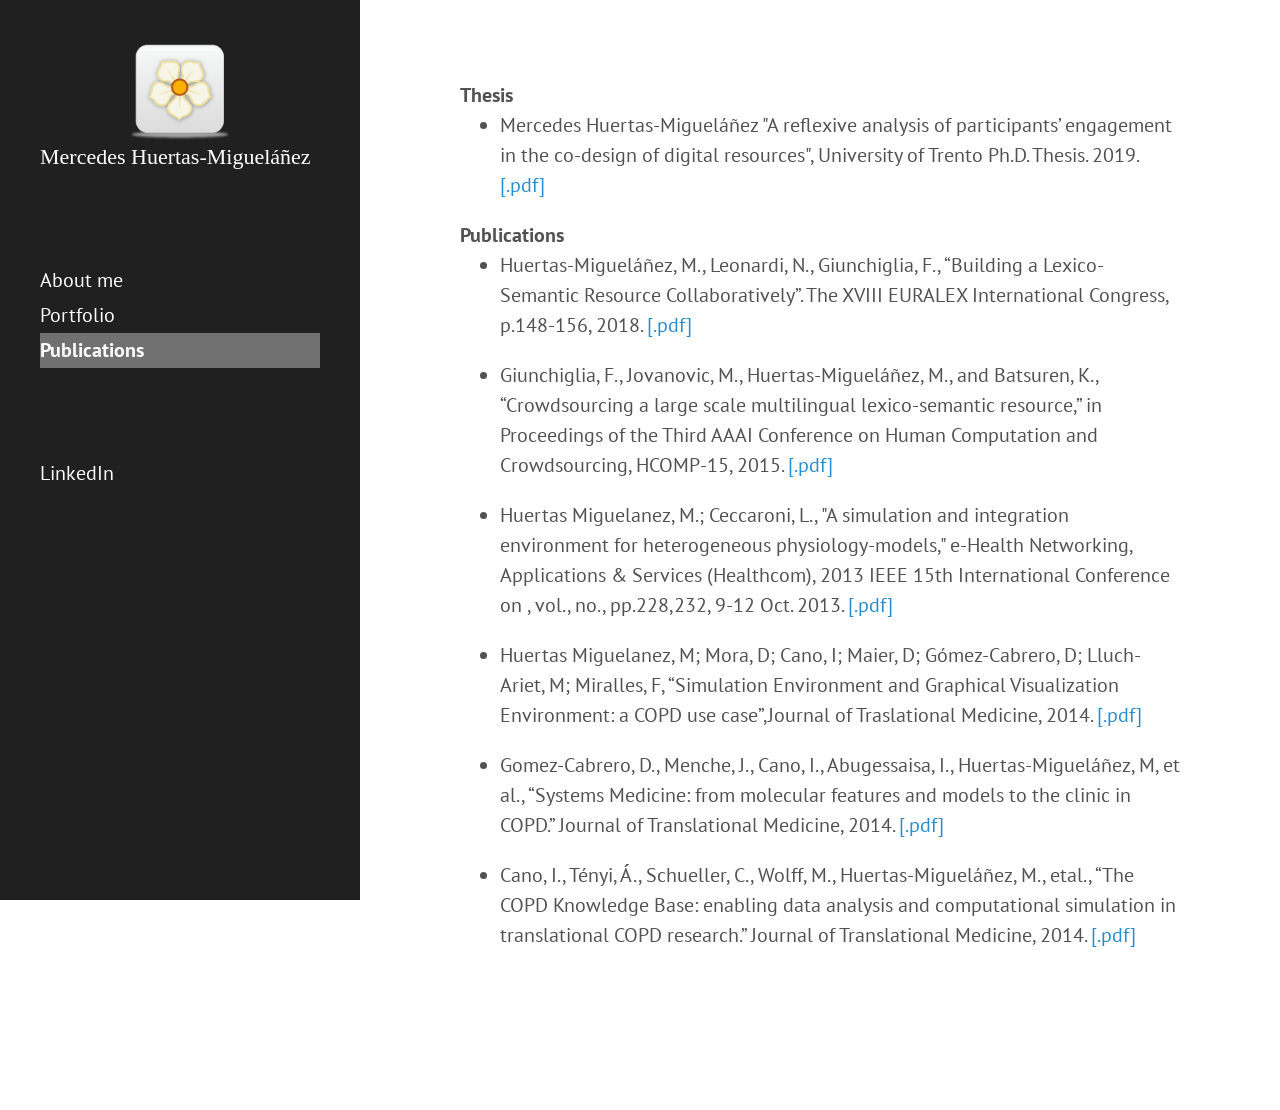
==== papers/index.html @ 6316e247 "re-style list" ====
<!DOCTYPE html>
<html lang="en-us">

  <head>
  <link href="http://gmpg.org/xfn/11" rel="profile">
  <meta http-equiv="X-UA-Compatible" content="IE=edge">
  <meta http-equiv="content-type" content="text/html; charset=utf-8">

  <!-- Enable responsiveness on mobile devices-->
  <meta name="viewport" content="width=device-width, initial-scale=1.0, maximum-scale=1">

  <title>
    
      Publications &middot; Mercedes Huertas-Migueláñez
    
  </title>

  <!-- CSS -->
  <link rel="stylesheet" href="/public/css/poole.css">
  <link rel="stylesheet" href="/public/css/syntax.css">
  <link rel="stylesheet" href="/public/css/hyde.css">
  <link rel="stylesheet" href="/public/css/mystyle.css">
  <link rel="stylesheet" href="https://fonts.googleapis.com/css?family=PT+Sans:400,400italic,700|Abril+Fatface">

  <!-- Icons -->
  <link rel="apple-touch-icon-precomposed" sizes="144x144" href="/public/apple-touch-icon-144-precomposed.png">
  <link rel="shortcut icon" href="/public/favicon.ico">

  <!-- RSS -->
  <link rel="alternate" type="application/rss+xml" title="RSS" href="/atom.xml">
  <link rel="icon" type="image/png" sizes="32x32" href="../Magnolia-icon.png">
</head>


  <body>

    <div class="sidebar">
      <div class="container">
        <div class="sidebar-about">
          <!--<br>      
          <br>
          <br>-
          <a href="#" class="image avatar"><img src="Magnolia-icon.png" alt="" /></a>-->
          <img src="../Magnolia-icon.png" alt="mobile app" style="width:100px;height:100px; margin: auto;">
      <!--<h3>-->
          Mercedes Huertas-Migueláñez
        <!--</h3>-->
      
        </div>
    <br>      
    <br>
    <br>


    <nav class="sidebar-nav">
      <a class="sidebar-nav-item" href="/">About me</a>
      
      <a class="sidebar-nav-item" href="/portfolio/">Portfolio</a>
          
      <a class="sidebar-nav-item active" href="/papers/">Publications</a>
      <!--<br>    
      <br>-->
      <br>
      <br>
      <br>
      <a href="https://bit.ly/2Ie0pxe">LinkedIn</a> 
      

      <!--<a class="sidebar-nav-item" href="https://github.com/paulachocron">GitHub</a>-->
      <!-- <span class="sidebar-nav-item">Currently v2.1.0</span> -->
    </nav>

    <!-- <p>&copy; 2018. All rights reserved.</p> -->
  </div>
</div>


    <div class="content container">
      <div class="page">
  <!--<h1 class="page-title" style="text-align: center; text-decoration: underline; text-underline-position: under">Publications</h1>-->
  <b>Thesis</b>
  <ul>
    <li>
      Mercedes Huertas-Migueláñez "A reflexive analysis of participants’ engagement in the co-design of digital resources", University of Trento Ph.D. Thesis. 2019. <a href="">[.pdf]</a>
    </li>
   </ul>
   
   <b>Publications</b> 
   <ul> 
    <li>
      <p>Huertas-Migueláñez, M., Leonardi, N., Giunchiglia, F., “Building a Lexico-Semantic Resource Collaboratively”. The XVIII EURALEX International Congress, p.148-156, 2018. <a href="https://iris.unitn.it/retrieve/handle/11572/206246/195060/Building%20a%20Lexico-Semantic%20Resource%20Collaboratively.pdf">[.pdf]</a></p>
      </li> 
    <li>  
      <p> Giunchiglia,  F., Jovanovic, M., Huertas-Migueláñez,  M., and Batsuren,  K., “Crowdsourcing a large scale multilingual lexico-semantic resource,” in Proceedings of the Third AAAI Conference on Human Computation and Crowdsourcing, HCOMP-15, 2015. <a href="https://www.humancomputation.com/2015/papers/53_Paper.pdf">[.pdf]</a></p>
    </li>
    <li>
      <p>Huertas Miguelanez, M.; Ceccaroni, L., "A simulation and integration environment for heterogeneous physiology-models," e-Health Networking, Applications & Services (Healthcom), 2013 IEEE 15th International Conference on , vol., no., pp.228,232, 9-12 Oct. 2013. <a href="https://www.researchgate.net/profile/Mercedes_Huertas/publication/266478234_A_simulation_and_integration_environment_for_heterogeneous_physiology-models/links/54339aae0cf20c6211be5583/A-simulation-and-integration-environment-for-heterogeneous-physiology-models.pdf">[.pdf]</a></p>
    </li>
    <li>
      <p>Huertas Miguelanez, M; Mora, D; Cano, I; Maier, D; Gómez-Cabrero, D; Lluch-Ariet, M; Miralles, F, “Simulation Environment and Graphical Visualization Environment: a COPD use case”,Journal of Traslational Medicine, 2014. <a href="https://translational-medicine.biomedcentral.com/track/pdf/10.1186/1479-5876-12-S2-S7">[.pdf]</a></p>
    </li>
    <li>
      <p>Gomez-Cabrero, D., Menche, J., Cano, I., Abugessaisa, I., Huertas-Migueláñez, M, et al., “Systems Medicine: from molecular features and models to the clinic in COPD.” Journal of Translational Medicine, 2014. <a href="https://translational-medicine.biomedcentral.com/track/pdf/10.1186/1479-5876-12-S2-S4">[.pdf]</a></p>
    </li>
    <li>
      <p>Cano, I., Tényi, Á., Schueller, C., Wolff, M., Huertas-Migueláñez, M., etal., “The COPD Knowledge Base: enabling data analysis and computational simulation in translational COPD research.” Journal of Translational Medicine, 2014. <a href="https://link.springer.com/content/pdf/10.1186/1479-5876-12-S2-S6.pdf">[.pdf]</a></p>
    </li>

  </ul>
</div>

    </div>

  </body>
</html>
---- public/css/poole.css ----
/*
 *                        ___
 *                       /\_ \
 *  _____     ___     ___\//\ \      __
 * /\ '__`\  / __`\  / __`\\ \ \   /'__`\
 * \ \ \_\ \/\ \_\ \/\ \_\ \\_\ \_/\  __/
 *  \ \ ,__/\ \____/\ \____//\____\ \____\
 *   \ \ \/  \/___/  \/___/ \/____/\/____/
 *    \ \_\
 *     \/_/
 *
 * Designed, built, and released under MIT license by @mdo. Learn more at
 * https://github.com/poole/poole.
 */


/*
 * Contents
 *
 * Body resets
 * Custom type
 * Messages
 * Container
 * Masthead
 * Posts and pages
 * Pagination
 * Reverse layout
 * Themes
 */


/*
 * Body resets
 *
 * Update the foundational and global aspects of the page.
 */

* {
  -webkit-box-sizing: border-box;
     -moz-box-sizing: border-box;
          box-sizing: border-box;
}

html,
body {
  margin: 0;
  padding: 0;
}

html {
  font-family: "Helvetica Neue", Helvetica, Arial, sans-serif;
  font-size: 16px;
  line-height: 1.5;
}
@media (min-width: 38em) {
  html {
    font-size: 20px;
  }
}

body {
  color: #515151;
  background-color: #fff;
  -webkit-text-size-adjust: 100%;
      -ms-text-size-adjust: 100%;
}

/* No `:visited` state is required by default (browsers will use `a`) */
a {
  color: #268bd2;
  text-decoration: none;
}
a strong {
  color: inherit;
}
/* `:focus` is linked to `:hover` for basic accessibility */
a:hover,
a:focus {
  text-decoration: underline;
}

/* Headings */
h1, h2, h3, h4, h5, h6 {
  margin-bottom: .5rem;
  font-weight: bold;
  line-height: 1.25;
  color: #313131;
  text-rendering: optimizeLegibility;
}
h1 {
  font-size: 2rem;
}
h2 {
  margin-top: 1rem;
  font-size: 1.5rem;
}
h3 {
  margin-top: 1.5rem;
  font-size: 1.25rem;
}
h4, h5, h6 {
  margin-top: 1rem;
  font-size: 1rem;
}

/* Body text */
p {
  margin-top: 0;
  margin-bottom: 1rem;
}

strong {
  color: #303030;
}


/* Lists */
ul, ol, dl {
  margin-top: 0;
  margin-bottom: 1rem;
}

dt {
  font-weight: bold;
}
dd {
  margin-bottom: .5rem;
}

/* Misc */
hr {
  position: relative;
  margin: 1.5rem 0;
  border: 0;
  border-top: 1px solid #eee;
  border-bottom: 1px solid #fff;
}

abbr {
  font-size: 85%;
  font-weight: bold;
  color: #555;
  text-transform: uppercase;
}
abbr[title] {
  cursor: help;
  border-bottom: 1px dotted #e5e5e5;
}

/* Code */
code,
pre {
  font-family: Menlo, Monaco, "Courier New", monospace;
}
code {
  padding: .25em .5em;
  font-size: 85%;
  color: #bf616a;
  background-color: #f9f9f9;
  border-radius: 3px;
}
pre {
  display: block;
  margin-top: 0;
  margin-bottom: 1rem;
  padding: 1rem;
  font-size: .8rem;
  line-height: 1.4;
  white-space: pre;
  white-space: pre-wrap;
  word-break: break-all;
  word-wrap: break-word;
  background-color: #f9f9f9;
}
pre code {
  padding: 0;
  font-size: 100%;
  color: inherit;
  background-color: transparent;
}

/* Pygments via Jekyll */
.highlight {
  margin-bottom: 1rem;
  border-radius: 4px;
}
.highlight pre {
  margin-bottom: 0;
}

/* Gist via GitHub Pages */
.gist .gist-file {
  font-family: Menlo, Monaco, "Courier New", monospace !important;
}
.gist .markdown-body {
  padding: 15px;
}
.gist pre {
  padding: 0;
  background-color: transparent;
}
.gist .gist-file .gist-data {
  font-size: .8rem !important;
  line-height: 1.4;
}
.gist code {
  padding: 0;
  color: inherit;
  background-color: transparent;
  border-radius: 0;
}

/* Quotes */
blockquote {
  padding: .5rem 1rem;
  margin: .8rem 0;
  color: #7a7a7a;
  border-left: .25rem solid #e5e5e5;
}
blockquote p:last-child {
  margin-bottom: 0;
}
@media (min-width: 30em) {
  blockquote {
    padding-right: 5rem;
    padding-left: 1.25rem;
  }
}

img {
  display: block;
  max-width: 100%;
  margin: 0 0 1rem;
  border-radius: 5px;
}

/* Tables */
table {
  margin-bottom: 1rem;
  width: 100%;
  border: 1px solid #e5e5e5;
  border-collapse: collapse;
}
td,
th {
  padding: .25rem .5rem;
  border: 1px solid #e5e5e5;
}
tbody tr:nth-child(odd) td,
tbody tr:nth-child(odd) th {
  background-color: #f9f9f9;
}


/*
 * Custom type
 *
 * Extend paragraphs with `.lead` for larger introductory text.
 */

.lead {
  font-size: 1.25rem;
  font-weight: 300;
}


/*
 * Messages
 *
 * Show alert messages to users. You may add it to single elements like a `<p>`,
 * or to a parent if there are multiple elements to show.
 */

.message {
  margin-bottom: 1rem;
  padding: 1rem;
  color: #717171;
  background-color: #f9f9f9;
}


/*
 * Container
 *
 * Center the page content.
 */

.container {
  max-width: 38rem;
  padding-left:  1rem;
  padding-right: 1rem;
  margin-left:  auto;
  margin-right: auto;
}


/*
 * Masthead
 *
 * Super small header above the content for site name and short description.
 */

.masthead {
  padding-top:    1rem;
  padding-bottom: 1rem;
  margin-bottom: 3rem;
}
.masthead-title {
  margin-top: 0;
  margin-bottom: 0;
  color: #505050;
}
.masthead-title a {
  color: #505050;
}
.masthead-title small {
  font-size: 75%;
  font-weight: 400;
  color: #c0c0c0;
  letter-spacing: 0;
}


/*
 * Posts and pages
 *
 * Each post is wrapped in `.post` and is used on default and post layouts. Each
 * page is wrapped in `.page` and is only used on the page layout.
 */

.page,
.post {
  margin-bottom: 4em;
}

/* Blog post or page title */
.page-title,
.post-title,
.post-title a {
  color: #303030;
}
.page-title,
.post-title {
  margin-top: 0;
}

/* Meta data line below post title */
.post-date {
  display: block;
  margin-top: -.5rem;
  margin-bottom: 1rem;
  color: #9a9a9a;
}

/* Related posts */
.related {
  padding-top: 2rem;
  padding-bottom: 2rem;
  border-top: 1px solid #eee;
}
.related-posts {
  padding-left: 0;
  list-style: none;
}
.related-posts h3 {
  margin-top: 0;
}
.related-posts li small {
  font-size: 75%;
  color: #999;
}
.related-posts li a:hover {
  color: #268bd2;
  text-decoration: none;
}
.related-posts li a:hover small {
  color: inherit;
}


/*
 * Pagination
 *
 * Super lightweight (HTML-wise) blog pagination. `span`s are provide for when
 * there are no more previous or next posts to show.
 */

.pagination {
  overflow: hidden; /* clearfix */
  margin-left: -1rem;
  margin-right: -1rem;
  font-family: "PT Sans", Helvetica, Arial, sans-serif;
  color: #ccc;
  text-align: center;
}

/* Pagination items can be `span`s or `a`s */
.pagination-item {
  display: block;
  padding: 1rem;
  border: 1px solid #eee;
}
.pagination-item:first-child {
  margin-bottom: -1px;
}

/* Only provide a hover state for linked pagination items */
a.pagination-item:hover {
  background-color: #f5f5f5;
}

@media (min-width: 30em) {
  .pagination {
    margin: 3rem 0;
  }
  .pagination-item {
    float: left;
    width: 50%;
  }
  .pagination-item:first-child {
    margin-bottom: 0;
    border-top-left-radius:    4px;
    border-bottom-left-radius: 4px;
  }
  .pagination-item:last-child {
    margin-left: -1px;
    border-top-right-radius:    4px;
    border-bottom-right-radius: 4px;
  }
}
---- public/css/syntax.css ----
.highlight .hll { background-color: #ffc; }
.highlight .c { color: #999; } /* Comment */
.highlight .err { color: #a00; background-color: #faa } /* Error */
.highlight .k { color: #069; } /* Keyword */
.highlight .o { color: #555 } /* Operator */
.highlight .cm { color: #09f; font-style: italic } /* Comment.Multiline */
.highlight .cp { color: #099 } /* Comment.Preproc */
.highlight .c1 { color: #999; } /* Comment.Single */
.highlight .cs { color: #999; } /* Comment.Special */
.highlight .gd { background-color: #fcc; border: 1px solid #c00 } /* Generic.Deleted */
.highlight .ge { font-style: italic } /* Generic.Emph */
.highlight .gr { color: #f00 } /* Generic.Error */
.highlight .gh { color: #030; } /* Generic.Heading */
.highlight .gi { background-color: #cfc; border: 1px solid #0c0 } /* Generic.Inserted */
.highlight .go { color: #aaa } /* Generic.Output */
.highlight .gp { color: #009; } /* Generic.Prompt */
.highlight .gs { } /* Generic.Strong */
.highlight .gu { color: #030; } /* Generic.Subheading */
.highlight .gt { color: #9c6 } /* Generic.Traceback */
.highlight .kc { color: #069; } /* Keyword.Constant */
.highlight .kd { color: #069; } /* Keyword.Declaration */
.highlight .kn { color: #069; } /* Keyword.Namespace */
.highlight .kp { color: #069 } /* Keyword.Pseudo */
.highlight .kr { color: #069; } /* Keyword.Reserved */
.highlight .kt { color: #078; } /* Keyword.Type */
.highlight .m { color: #f60 } /* Literal.Number */
.highlight .s { color: #d44950 } /* Literal.String */
.highlight .na { color: #4f9fcf } /* Name.Attribute */
.highlight .nb { color: #366 } /* Name.Builtin */
.highlight .nc { color: #0a8; } /* Name.Class */
.highlight .no { color: #360 } /* Name.Constant */
.highlight .nd { color: #99f } /* Name.Decorator */
.highlight .ni { color: #999; } /* Name.Entity */
.highlight .ne { color: #c00; } /* Name.Exception */
.highlight .nf { color: #c0f } /* Name.Function */
.highlight .nl { color: #99f } /* Name.Label */
.highlight .nn { color: #0cf; } /* Name.Namespace */
.highlight .nt { color: #2f6f9f; } /* Name.Tag */
.highlight .nv { color: #033 } /* Name.Variable */
.highlight .ow { color: #000; } /* Operator.Word */
.highlight .w { color: #bbb } /* Text.Whitespace */
.highlight .mf { color: #f60 } /* Literal.Number.Float */
.highlight .mh { color: #f60 } /* Literal.Number.Hex */
.highlight .mi { color: #f60 } /* Literal.Number.Integer */
.highlight .mo { color: #f60 } /* Literal.Number.Oct */
.highlight .sb { color: #c30 } /* Literal.String.Backtick */
.highlight .sc { color: #c30 } /* Literal.String.Char */
.highlight .sd { color: #c30; font-style: italic } /* Literal.String.Doc */
.highlight .s2 { color: #c30 } /* Literal.String.Double */
.highlight .se { color: #c30; } /* Literal.String.Escape */
.highlight .sh { color: #c30 } /* Literal.String.Heredoc */
.highlight .si { color: #a00 } /* Literal.String.Interpol */
.highlight .sx { color: #c30 } /* Literal.String.Other */
.highlight .sr { color: #3aa } /* Literal.String.Regex */
.highlight .s1 { color: #c30 } /* Literal.String.Single */
.highlight .ss { color: #fc3 } /* Literal.String.Symbol */
.highlight .bp { color: #366 } /* Name.Builtin.Pseudo */
.highlight .vc { color: #033 } /* Name.Variable.Class */
.highlight .vg { color: #033 } /* Name.Variable.Global */
.highlight .vi { color: #033 } /* Name.Variable.Instance */
.highlight .il { color: #f60 } /* Literal.Number.Integer.Long */

.css .o,
.css .o + .nt,
.css .nt + .nt { color: #999; }
---- public/css/hyde.css ----
/*
 *  __                  __
 * /\ \                /\ \
 * \ \ \___   __  __   \_\ \     __
 *  \ \  _ `\/\ \/\ \  /'_` \  /'__`\
 *   \ \ \ \ \ \ \_\ \/\ \_\ \/\  __/
 *    \ \_\ \_\/`____ \ \___,_\ \____\
 *     \/_/\/_/`/___/> \/__,_ /\/____/
 *                /\___/
 *                \/__/
 *
 * Designed, built, and released under MIT license by @mdo. Learn more at
 * https://github.com/poole/hyde.
 */


/*
 * Contents
 *
 * Global resets
 * Sidebar
 * Container
 * Reverse layout
 * Themes
 */


/*
 º* Global resets
 *
 * Update the foundational and global aspects of the page.
 */

html {
  font-family: "PT Sans", Helvetica, Arial, sans-serif;
}
@media (min-width: 48em) {
  html {
    font-size: 16px;
  }
}
@media (min-width: 58em) {
  html {
    font-size: 20px;
  }
}


/*
 * Sidebar
 *
 * Flexible banner for housing site name, intro, and "footer" content. Starts
 * out above content in mobile and later moves to the side with wider viewports.
 */

.sidebar {
  text-align: center;
  padding: 2rem 1rem;
  color: #fff;
  background-color: #202020;
}
@media (min-width: 48em) {
  .sidebar {
    position: fixed;
    top: 0;
    left: 0;
    bottom: 0;
    width: 18rem;
    text-align: left;
  }
}

/* Sidebar links */
.sidebar a {
  color: #fff;
}

/* About section */
.sidebar-about {
  color: #fff;
  margin-top: 0;
  font-family: serif;
  font-size: 1.10rem;
}

/* Sidebar nav */
.sidebar-nav {
  margin-bottom: 1rem;
  margin-left: 0rem;
}
.sidebar-nav-item {
  display: block;
  line-height: 1.75;
font-size: 1rem;
}
a.sidebar-nav-item:hover,
a.sidebar-nav-item:focus {
  text-decoration: underline;
}
.sidebar-nav-item.active {
  font-weight: bold;
}

/* Sticky sidebar
 *
 * Add the `sidebar-sticky` class to the sidebar's container to affix it the
 * contents to the bottom of the sidebar in tablets and up.
 */

@media (min-width: 48em) {
  .sidebar-sticky {
    position: absolute;
    right:  1rem;
    bottom: 1rem;
    left:   1rem;
  }
}

/* Image */

  .image {
    border-radius: 0.35em;
    border: 0;
    display: inline-block;
    position: relative;
  }

    .image:before {
      -moz-transition: opacity 0.2s ease-in-out;
      -webkit-transition: opacity 0.2s ease-in-out;
      -o-transition: opacity 0.2s ease-in-out;
      -ms-transition: opacity 0.2s ease-in-out;
      transition: opacity 0.2s ease-in-out;
      background: url("images/overlay.png");
      border-radius: 0.35em;
      content: '';
      display: block;
      height: 100%;
      left: 0;
      opacity: 0.5;
      position: absolute;
      top: 0;
      width: 100%;
    }

    .image.thumb {
      text-align: center;
    }

      .image.thumb:after {
        -moz-transition: opacity 0.2s ease-in-out;
        -webkit-transition: opacity 0.2s ease-in-out;
        -o-transition: opacity 0.2s ease-in-out;
        -ms-transition: opacity 0.2s ease-in-out;
        transition: opacity 0.2s ease-in-out;
        border-radius: 0.35em;
        border: solid 3px rgba(255, 255, 255, 0.5);
        color: #fff;
        content: 'View';
        display: inline-block;
        font-size: 0.8em;
        font-weight: 400;
        left: 50%;
        line-height: 2.25em;
        margin: -1.25em 0 0 -3em;
        opacity: 0;
        padding: 0 1.5em;
        position: absolute;
        text-align: center;
        text-decoration: none;
        top: 50%;
        white-space: nowrap;
      }

      .image.thumb:hover:after {
        opacity: 1.0;
      }

      .image.thumb:hover:before {
        background: url("images/overlay.png"), url("images/overlay.png");
        opacity: 1.0;
      }

    .image img {
      border-radius: 0.35em;
      display: block;
    }

    .image.left {
      float: left;
      margin: 0 1.5em 1em 0;
      top: 0.25em;
    }

    .image.right {
      float: right;
      margin: 0 0 1em 1.5em;
      top: 0.25em;
    }

    .image.left, .image.right {
      max-width: 40%;
    }

      .image.left img, .image.right img {
        width: 100%;
      }

    .image.fit, .excerpt img {
      display: block;
      margin: 0 0 2em 0;
      width: 100%;
    }

      .image.fit img {
        width: 100%;
      }

    .image.avatar {
      border-radius: 100%;
    }

      .image.avatar:before {
        display: none;
      }

      .image.avatar img {
        border-radius: 100%;
        width: 100%;
      }


/* Container
 *
 * Align the contents of the site above the proper threshold with some margin-fu
 * with a 25%-wide `.sidebar`.
 */

.content {
  padding-top:    4rem;
  padding-bottom: 4rem;
}

@media (min-width: 48em) {
  .content {
    max-width: 38rem;
    margin-left: 20rem;
    margin-right: 2rem;
  }
}

@media (min-width: 64em) {
  .content {
    margin-left: 22rem;
    margin-right: 4rem;
  }
}


/*
 * Reverse layout
 *
 * Flip the orientation of the page by placing the `.sidebar` on the right.
 */

@media (min-width: 48em) {
  .layout-reverse .sidebar {
    left: auto;
    right: 0;
  }
  .layout-reverse .content {
    margin-left: 2rem;
    margin-right: 20rem;
  }
}

@media (min-width: 64em) {
  .layout-reverse .content {
    margin-left: 4rem;
    margin-right: 22rem;
  }
}



/*
 * Themes
 *
 * As of v1.1, Hyde includes optional themes to color the sidebar and links
 * within blog posts. To use, add the class of your choosing to the `body`.
 */

/* Base16 (http://chriskempson.github.io/base16/#default) */

/* Red */
.theme-base-08 .sidebar {
  background-color: #ac4142;
}
.theme-base-08 .content a,
.theme-base-08 .related-posts li a:hover {
  color: #ac4142;
}

/* Orange */
.theme-base-09 .sidebar {
  background-color: #d28445;
}
.theme-base-09 .content a,
.theme-base-09 .related-posts li a:hover {
  color: #d28445;
}

/* Yellow */
.theme-base-0a .sidebar {
  background-color: #f4bf75;
}
.theme-base-0a .content a,
.theme-base-0a .related-posts li a:hover {
  color: #f4bf75;
}

/* Green */
.theme-base-0b .sidebar {
  background-color: #90a959;
}
.theme-base-0b .content a,
.theme-base-0b .related-posts li a:hover {
  color: #90a959;
}

/* Cyan */
.theme-base-0c .sidebar {
  background-color: #75b5aa;
}
.theme-base-0c .content a,
.theme-base-0c .related-posts li a:hover {
  color: #75b5aa;
}

/* Blue */
.theme-base-0d .sidebar {
  background-color: #6a9fb5;
}
.theme-base-0d .content a,
.theme-base-0d .related-posts li a:hover {
  color: #6a9fb5;
}

/* Magenta */
.theme-base-0e .sidebar {
  background-color: #aa759f;
}
.theme-base-0e .content a,
.theme-base-0e .related-posts li a:hover {
  color: #aa759f;
}

/* Brown */
.theme-base-0f .sidebar {
  background-color: #8f5536;
}
.theme-base-0f .content a,
.theme-base-0f .related-posts li a:hover {
  color: #8f5536;
}
---- public/css/mystyle.css ----
* {box-sizing:border-box}

/* Slideshow container */
/*.slideshow-container {
  max-width: 500px;
  position: relative;
  margin: auto;
}*/

.slideshow-container {
  max-width: 700px;
  max-height: 400px;
  margin: 25px 10px;
  position: relative;
  margin: auto;
}

/* Hide the images by default */
.mySlides {
  display: none;
}
.mySlides2 {
  display: none;
}

/* Next & previous buttons */
.prev, .next {
  cursor: pointer;
  position: absolute;
  top: 50%;
  width: auto;
  margin-top: -22px;
  margin-left: -350px;
  padding: 16px;
  color: white;
  font-weight: bold;
  font-size: 18px;
  transition: 0.6s ease;
  border-radius: 0 3px 3px 0;
  user-select: none;
}

/* Position the "next button" to the right */
.next {
  right: 0;
  border-radius: 3px 0 0 3px;
}

/* On hover, add a black background color with a little bit see-through */
.prev:hover, .next:hover {
  background-color: rgba(0,0,0,0.8);
}

/* Caption text */
.text {
  color: #f2f2f2;
  font-size: 15px;
  padding: 8px 12px;
  position: absolute;
  bottom: 8px;
  width: 100%;
  text-align: center;
}

/* Number text (1/3 etc) */
.numbertext {
  color: #f2f2f2;
  font-size: 12px;
  padding: 8px 12px;
  position: absolute;
  top: 0;
}

/* The dots/bullets/indicators */
.dot {
  cursor: pointer;
  height: 15px;
  width: 15px;
  margin: 0 2px;
  background-color: #bbb;
  border-radius: 50%;
  display: inline-block;
  transition: background-color 0.6s ease;
}
.dot2 {
  cursor: pointer;
  height: 15px;
  width: 15px;
  margin: 0 2px;
  background-color: #bbb;
  border-radius: 50%;
  display: inline-block;
  transition: background-color 0.6s ease;
}

.active, .dot:hover {
  background-color: #717171;
}
.active, .dot2:hover {
  background-color: #717171;
}

/* Fading animation */
.fade {
  -webkit-animation-name: fade;
  -webkit-animation-duration: 1.5s;
  animation-name: fade;
  animation-duration: 1.5s;
}

@-webkit-keyframes fade {
  from {opacity: .4}
  to {opacity: 1}
}

@keyframes fade {
  from {opacity: .4}
  to {opacity: 1}
}
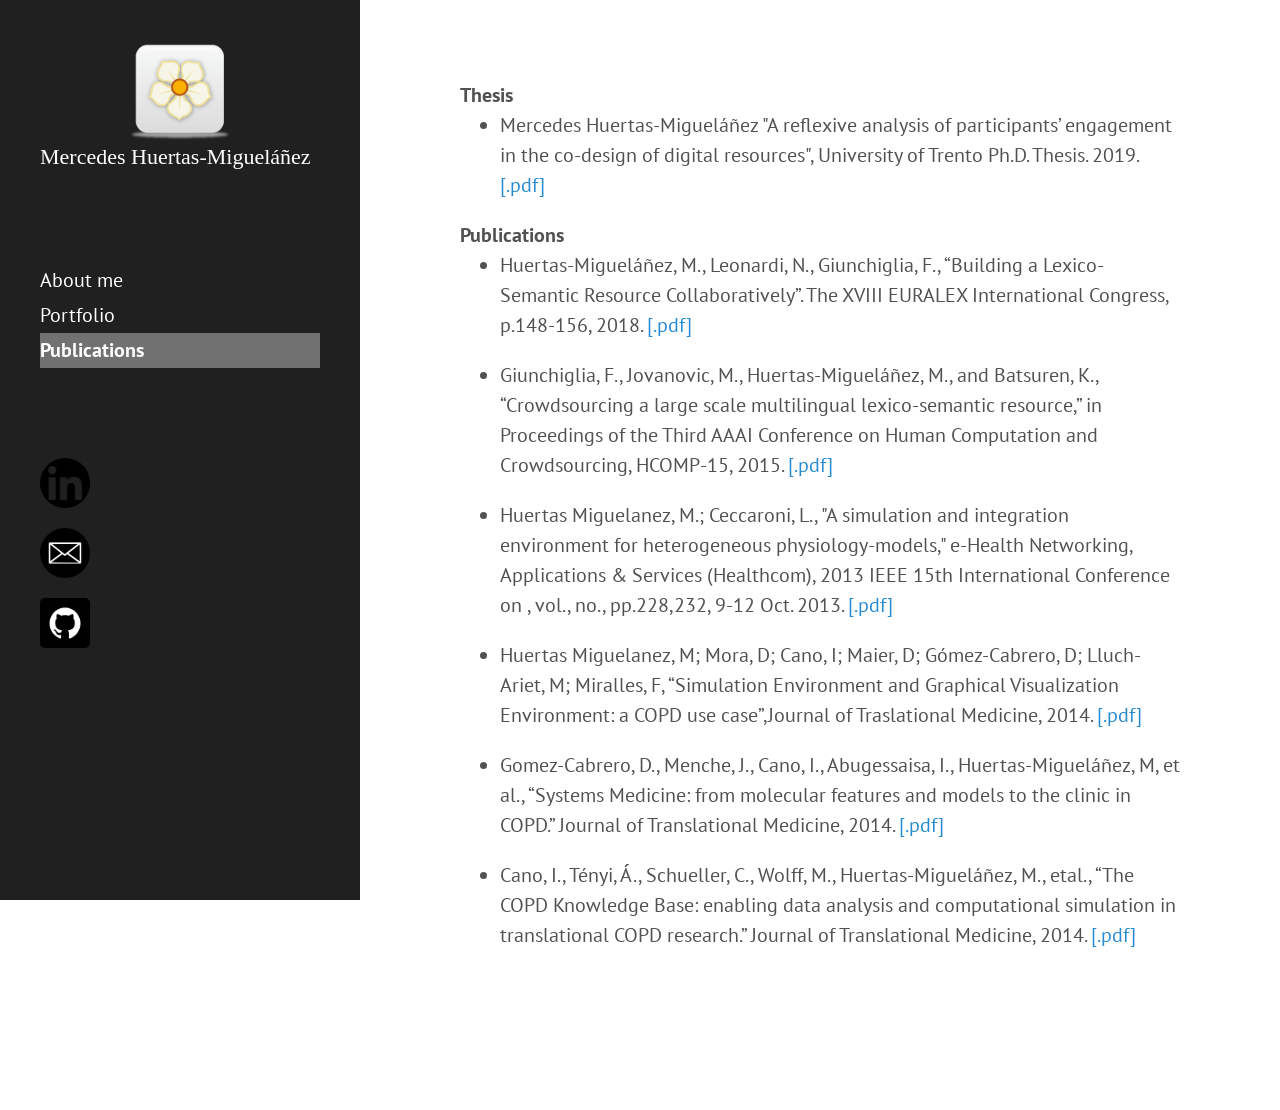
==== commit 575b48cb: "Icons Adding icons to my social networks" ====
--- a/papers/index.html
+++ b/papers/index.html
@@ -63,7 +63,9 @@
       <br>
       <br>
       <br>
-      <a href="https://bit.ly/2Ie0pxe">LinkedIn</a> 
+      <a href="https://bit.ly/2Ie0pxe"><img border="0" alt="LindedIn" src="../linkedIcon.png" width="50" height="50"></a>
+      <a href="mailto:mmercedeshuertas@gmail.com?Subject=Contact%20me"><img border="0" alt="Email" src="../emailicon.png" width="50" height="50"></a>
+      <a href="https://github.com/mmercedeshuertas"><img border="0" alt="Email" src="../githubIcon.png" width="50" height="50"></a> 
       
 
       <!--<a class="sidebar-nav-item" href="https://github.com/paulachocron">GitHub</a>-->
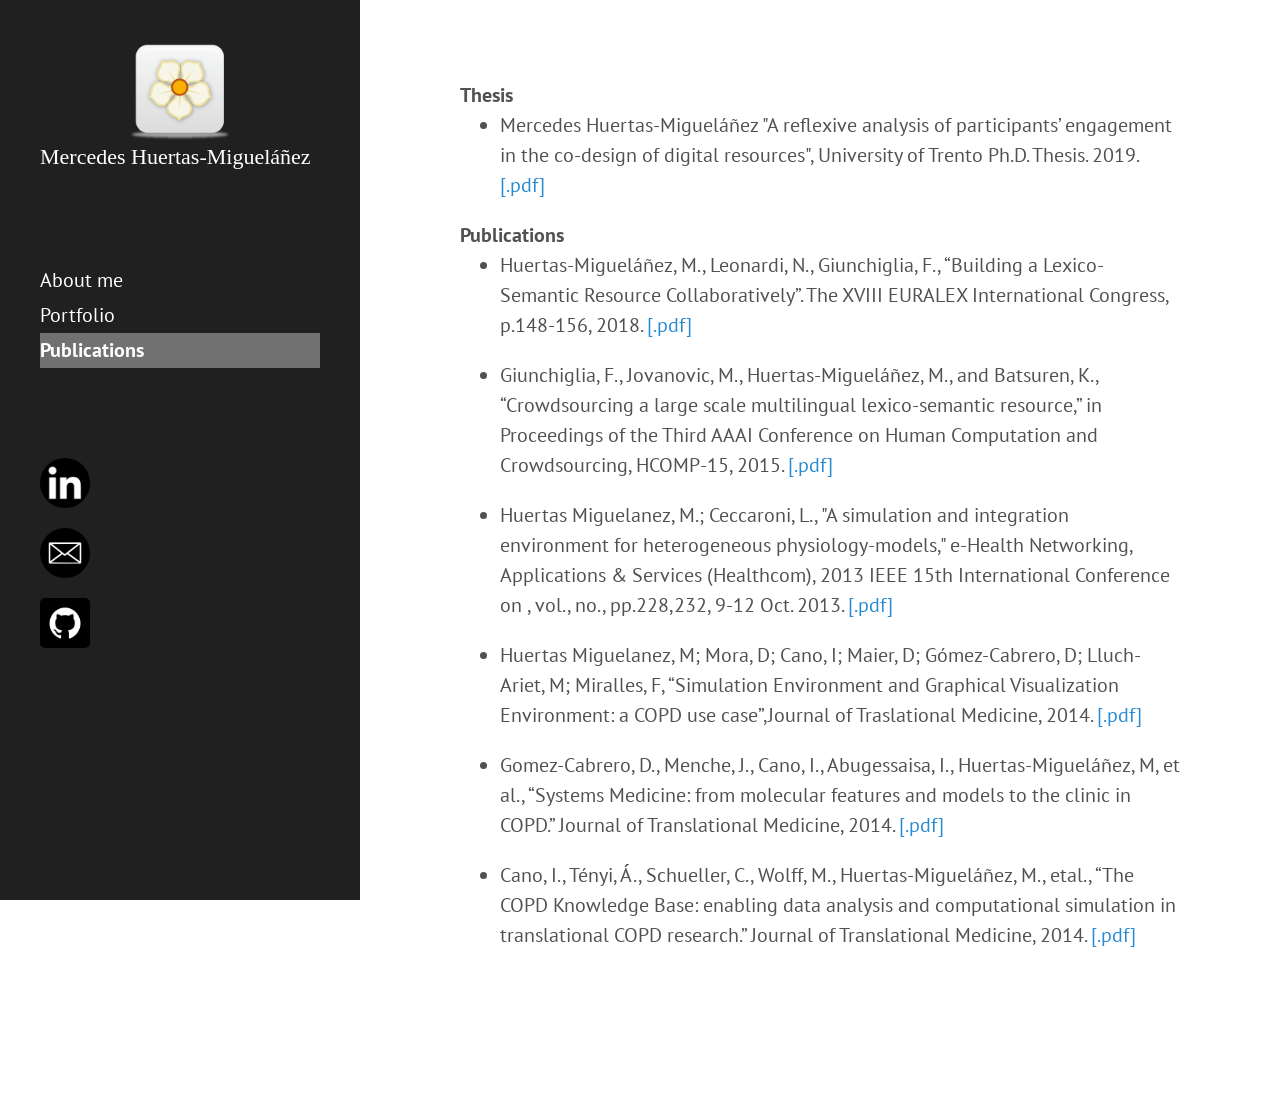
==== commit d51a87f3: "icon aligns new icons and align in same row" ====
--- a/papers/index.html
+++ b/papers/index.html
@@ -63,10 +63,11 @@
       <br>
       <br>
       <br>
-      <a href="https://bit.ly/2Ie0pxe"><img border="0" alt="LindedIn" src="../linkedIcon.png" width="50" height="50"></a>
-      <a href="mailto:mmercedeshuertas@gmail.com?Subject=Contact%20me"><img border="0" alt="Email" src="../emailicon.png" width="50" height="50"></a>
-      <a href="https://github.com/mmercedeshuertas"><img border="0" alt="Email" src="../githubIcon.png" width="50" height="50"></a> 
-      
+      <div>
+        <a href="https://bit.ly/2Ie0pxe"><img border="0" alt="LindedIn" src="../LinkedInIcon.png" width="50" height="50"></a>
+        <a href="mailto:mmercedeshuertas@gmail.com?Subject=Contact%20me"><img border="0" alt="Email" src="../emailicon.png" width="50" height="50"></a>
+        <a href="https://github.com/mmercedeshuertas"><img border="0" alt="Email" src="../githubIcon.png" width="50" height="50"></a> 
+      </div>
 
       <!--<a class="sidebar-nav-item" href="https://github.com/paulachocron">GitHub</a>-->
       <!-- <span class="sidebar-nav-item">Currently v2.1.0</span> -->
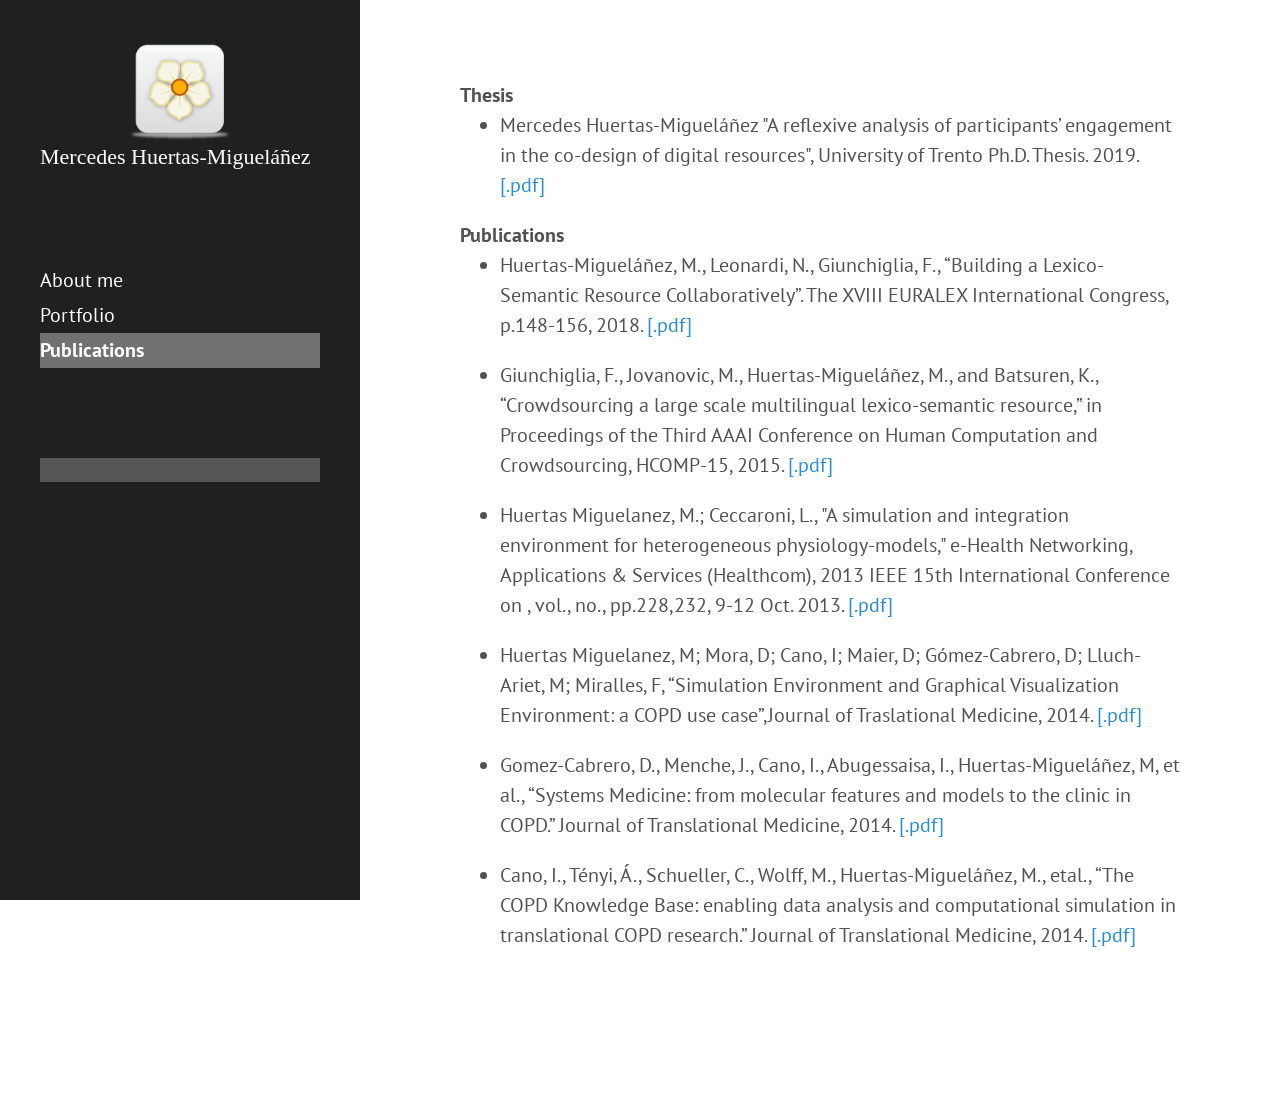
==== commit 2deaad96: "change icon tag icons were not showing in a row" ====
--- a/papers/index.html
+++ b/papers/index.html
@@ -63,10 +63,10 @@
       <br>
       <br>
       <br>
-      <div>
-        <a href="https://bit.ly/2Ie0pxe"><img border="0" alt="LindedIn" src="../LinkedInIcon.png" width="50" height="50"></a>
-        <a href="mailto:mmercedeshuertas@gmail.com?Subject=Contact%20me"><img border="0" alt="Email" src="../emailicon.png" width="50" height="50"></a>
-        <a href="https://github.com/mmercedeshuertas"><img border="0" alt="Email" src="../githubIcon.png" width="50" height="50"></a> 
+      <div class="icon-bar">
+        <a href="https://bit.ly/2Ie0pxe"><i border="0" alt="LindedIn" src="../LinkedInIcon.png" width="50" height="50"></i></a>
+        <a href="mailto:mmercedeshuertas@gmail.com?Subject=Contact%20me"><i border="0" alt="Email" src="../emailicon.png" width="50" height="50"></i></a>
+        <a href="https://github.com/mmercedeshuertas"><i border="0" alt="Email" src="../githubIcon.png" width="50" height="50"></i></a> 
       </div>
 
       <!--<a class="sidebar-nav-item" href="https://github.com/paulachocron">GitHub</a>-->
--- a/public/css/hyde.css
+++ b/public/css/hyde.css
@@ -228,7 +228,31 @@
         border-radius: 100%;
         width: 100%;
       }
-
+/***icon bar */
+
+.icon-bar {
+  width: 100%;
+  background-color: #555;
+  overflow: auto;
+}
+
+.icon-bar a {
+  float: left;
+  width: 20%;
+  text-align: center;
+  padding: 12px 0;
+  transition: all 0.3s ease;
+  color: white;
+  font-size: 36px;
+}
+
+.icon-bar a:hover {
+  background-color: #000;
+}
+
+.active {
+  background-color: #4CAF50;
+}
 
 /* Container
  *
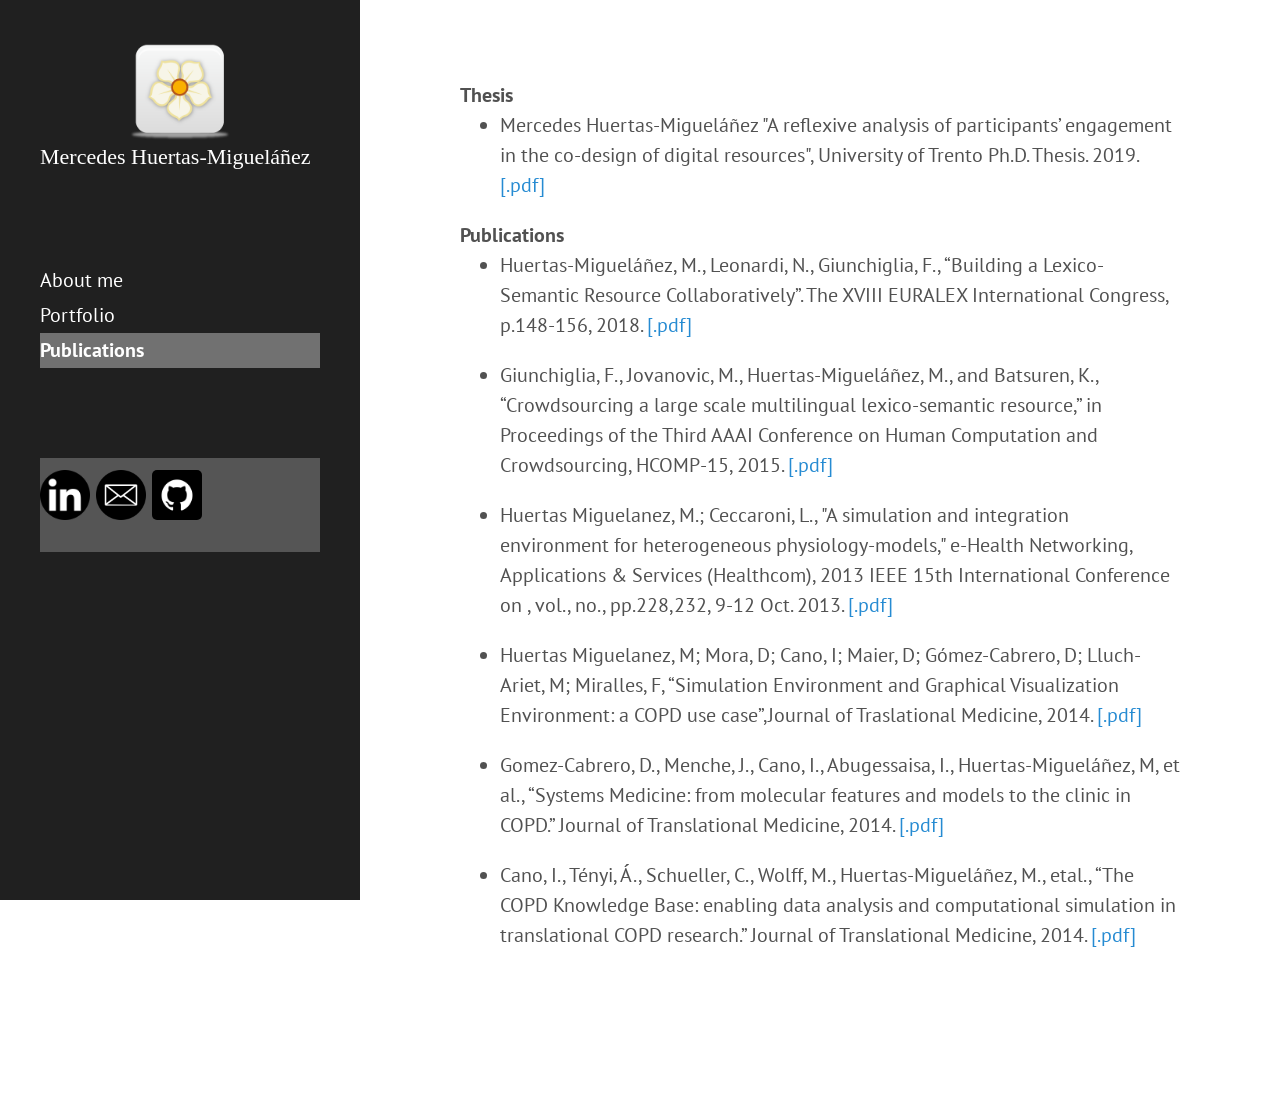
==== commit 43bbb6f5: "update icon bar" ====
--- a/papers/index.html
+++ b/papers/index.html
@@ -64,9 +64,9 @@
       <br>
       <br>
       <div class="icon-bar">
-        <a href="https://bit.ly/2Ie0pxe"><i border="0" alt="LindedIn" src="../LinkedInIcon.png" width="50" height="50"></i></a>
-        <a href="mailto:mmercedeshuertas@gmail.com?Subject=Contact%20me"><i border="0" alt="Email" src="../emailicon.png" width="50" height="50"></i></a>
-        <a href="https://github.com/mmercedeshuertas"><i border="0" alt="Email" src="../githubIcon.png" width="50" height="50"></i></a> 
+        <a href="https://bit.ly/2Ie0pxe"><img border="0" alt="LindedIn" src="../LinkedInIcon.png" width="50" height="50"></a>
+        <a href="mailto:mmercedeshuertas@gmail.com?Subject=Contact%20me"><img border="0" alt="Email" src="../emailicon.png" width="50" height="50"></a>
+        <a href="https://github.com/mmercedeshuertas"><img border="0" alt="Email" src="../githubIcon.png" width="50" height="50"></a> 
       </div>
 
       <!--<a class="sidebar-nav-item" href="https://github.com/paulachocron">GitHub</a>-->
--- a/public/css/hyde.css
+++ b/public/css/hyde.css
@@ -231,7 +231,7 @@
 /***icon bar */
 
 .icon-bar {
-  width: 100%;
+  width: auto;
   background-color: #555;
   overflow: auto;
 }
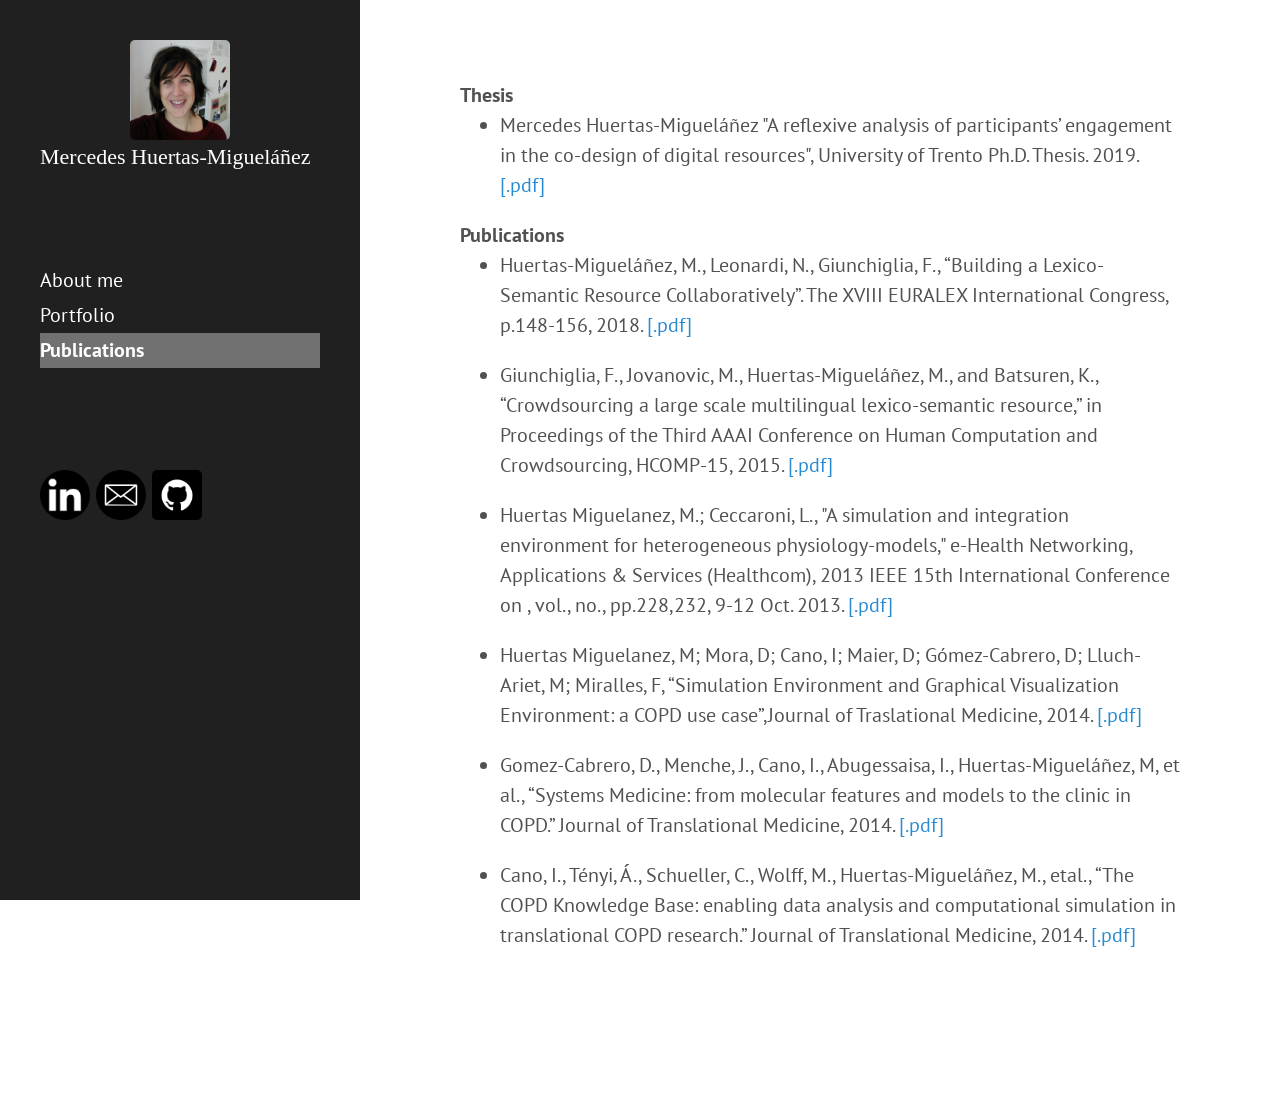
==== commit 1732afc6: "Update profile picture" ====
--- a/papers/index.html
+++ b/papers/index.html
@@ -41,7 +41,7 @@
           <br>
           <br>-
           <a href="#" class="image avatar"><img src="Magnolia-icon.png" alt="" /></a>-->
-          <img src="../Magnolia-icon.png" alt="mobile app" style="width:100px;height:100px; margin: auto;">
+          <img src="../Profile_Feb_Smaller.jpg" alt="mobile app" style="width:100px;height:100px; margin: auto;">
       <!--<h3>-->
           Mercedes Huertas-Migueláñez
         <!--</h3>-->
--- a/public/css/hyde.css
+++ b/public/css/hyde.css
@@ -232,8 +232,9 @@
 
 .icon-bar {
   width: auto;
-  background-color: #555;
+  background-color: #202020;
   overflow: auto;
+  align-items: center;
 }
 
 .icon-bar a {
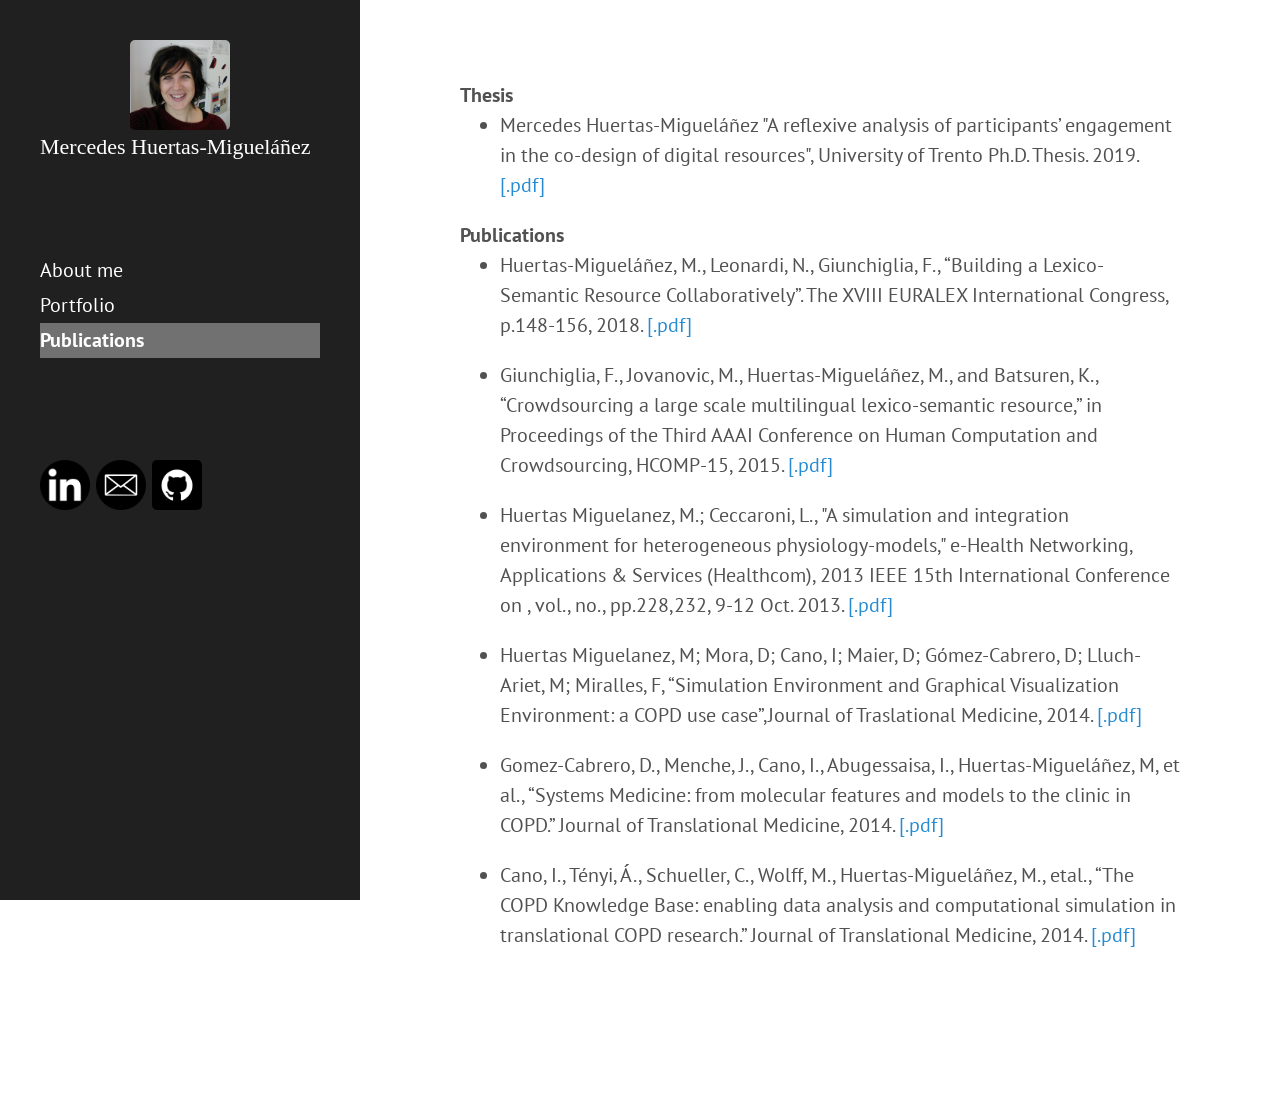
==== commit c6d8e926: "Adjust dimensions of profile picture" ====
--- a/papers/index.html
+++ b/papers/index.html
@@ -41,7 +41,7 @@
           <br>
           <br>-
           <a href="#" class="image avatar"><img src="Magnolia-icon.png" alt="" /></a>-->
-          <img src="../Profile_Feb_Smaller.jpg" alt="mobile app" style="width:100px;height:100px; margin: auto;">
+          <img src="../Profile_Feb_Smaller.jpg" alt="mobile app" style="width:100px;height:90px; margin: auto;">
       <!--<h3>-->
           Mercedes Huertas-Migueláñez
         <!--</h3>-->
